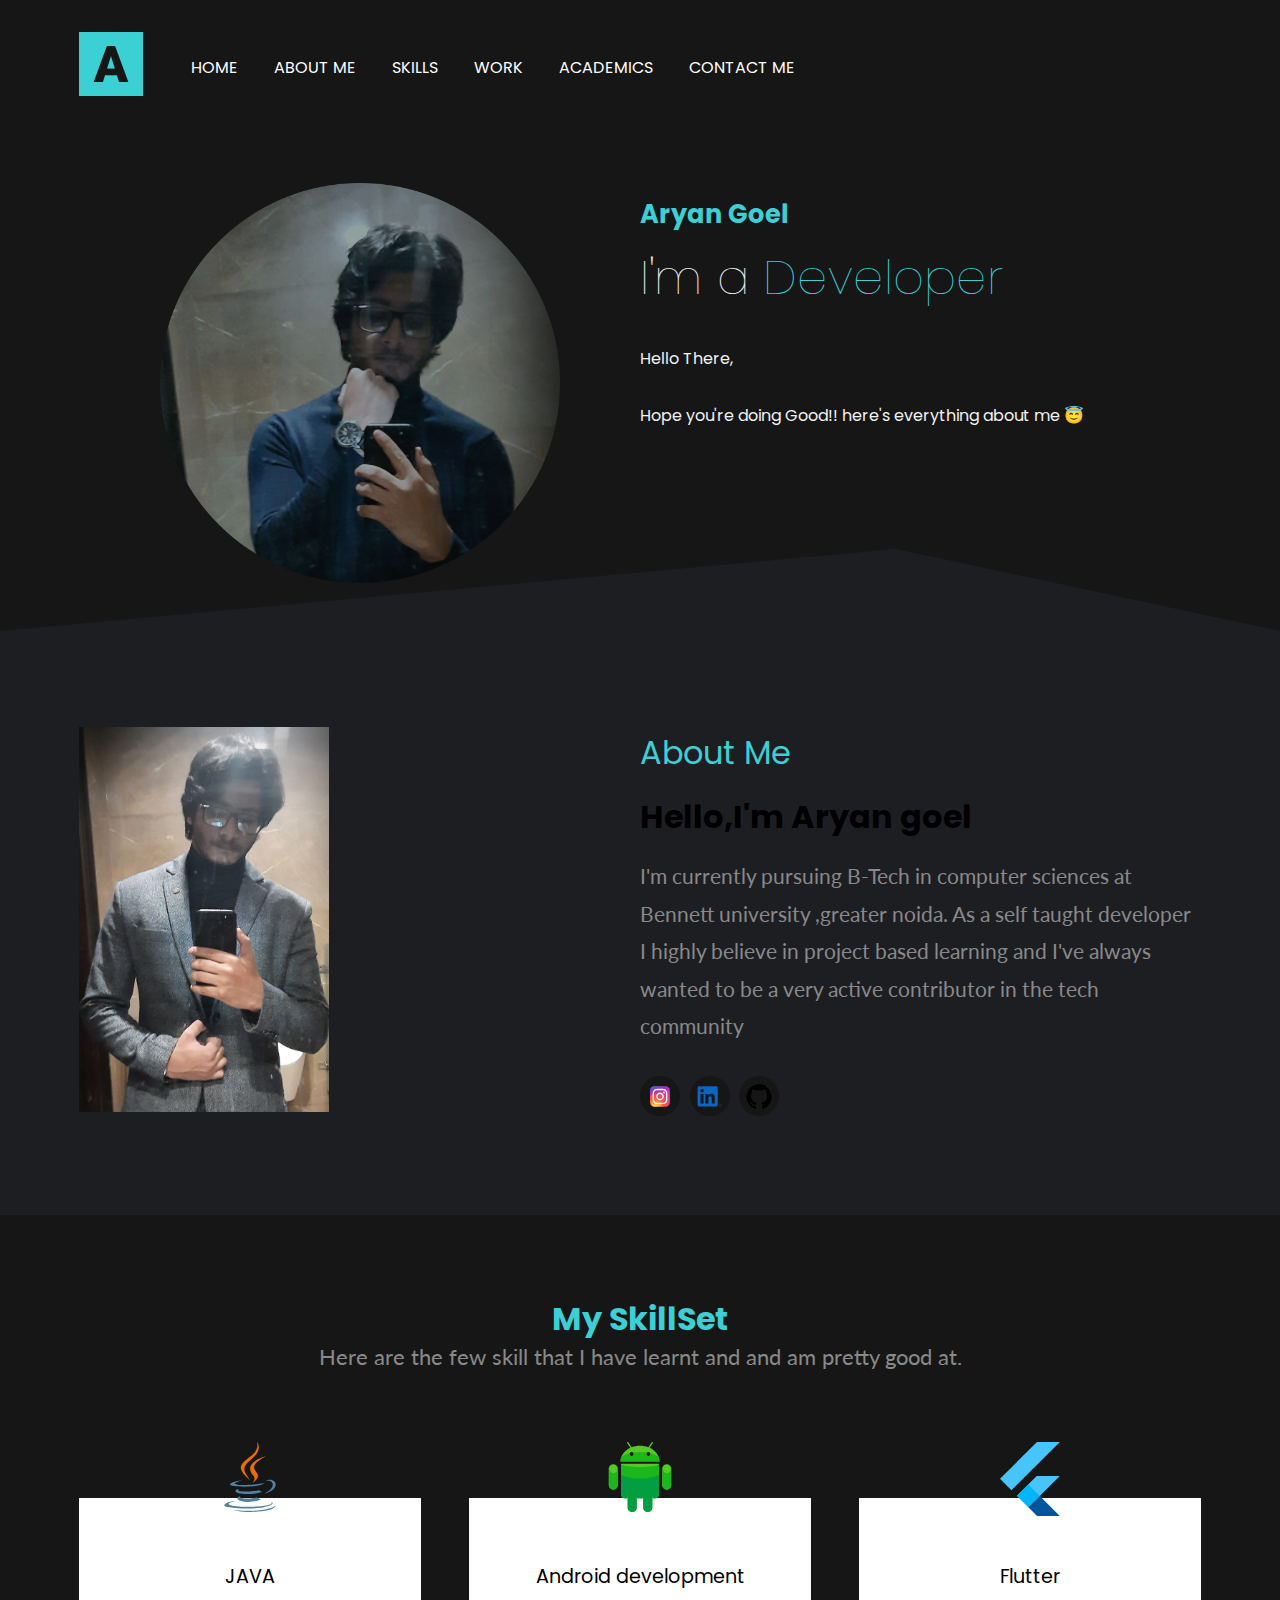
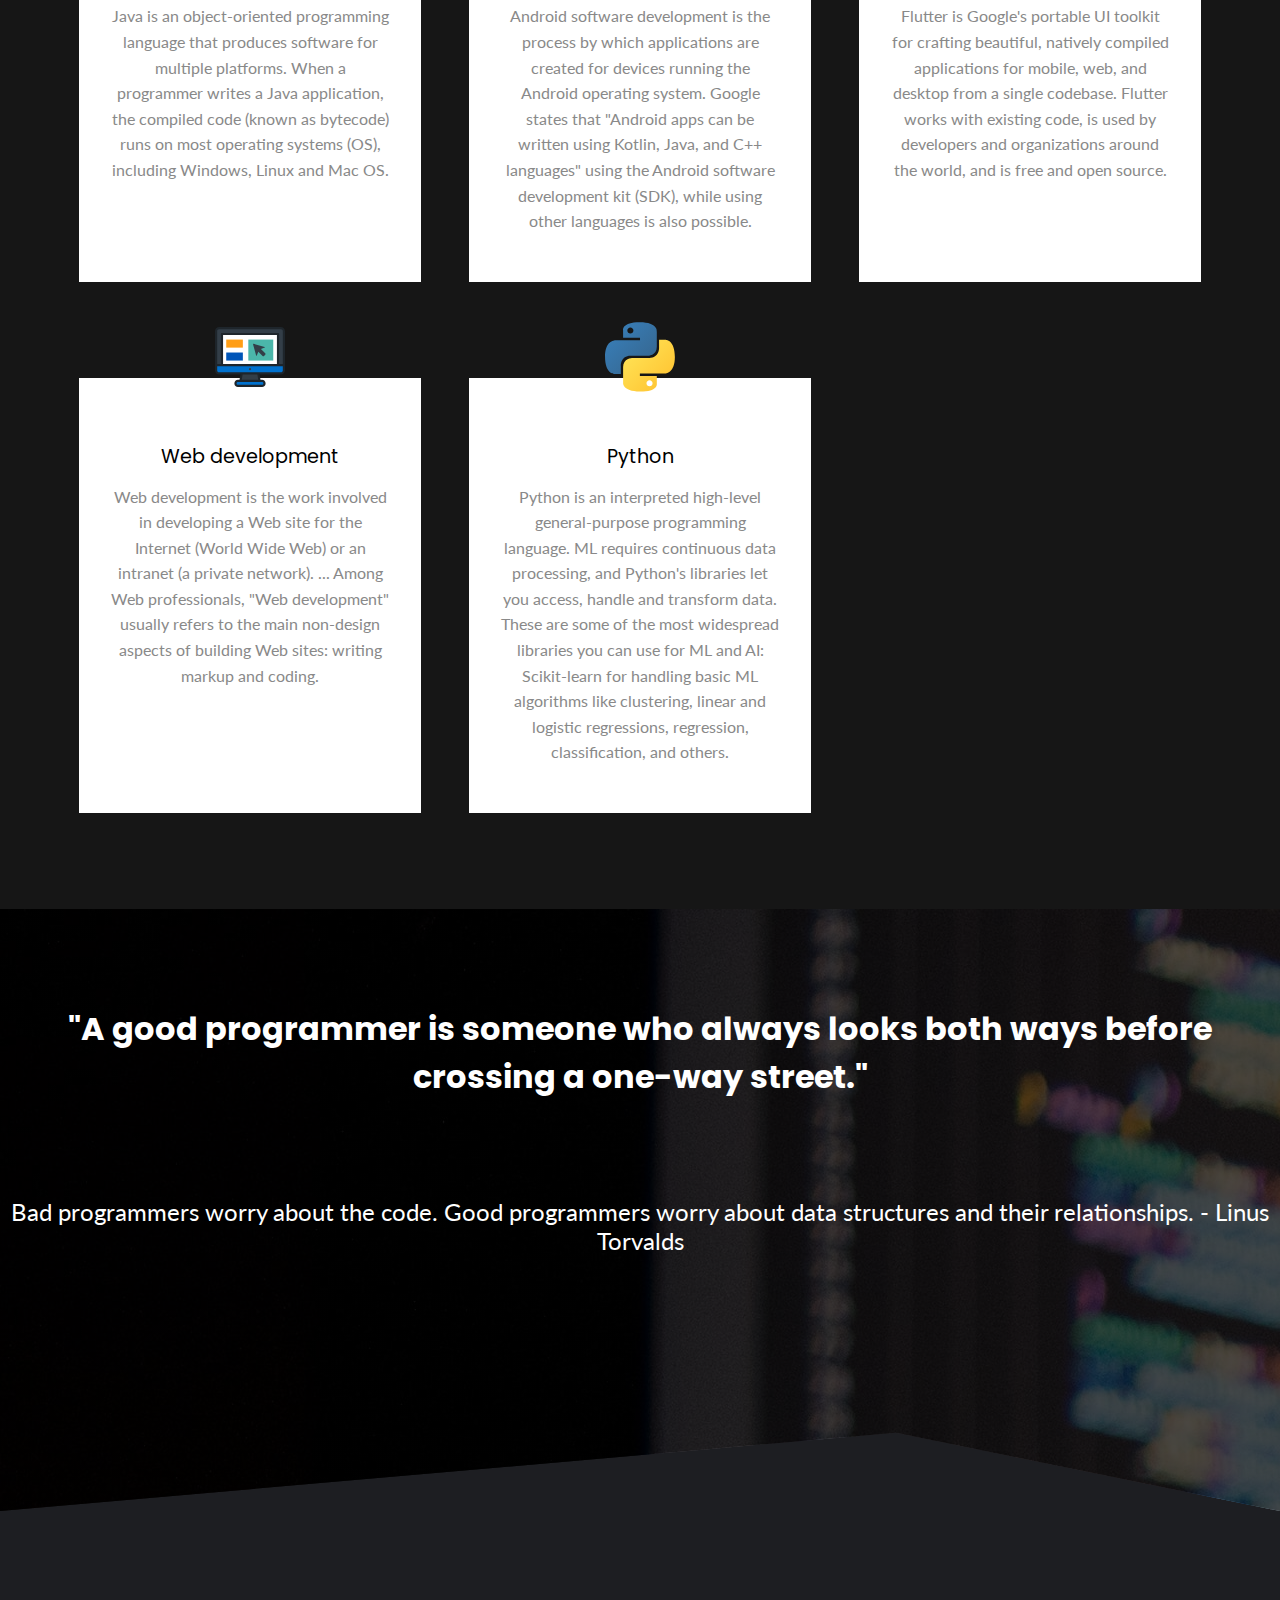
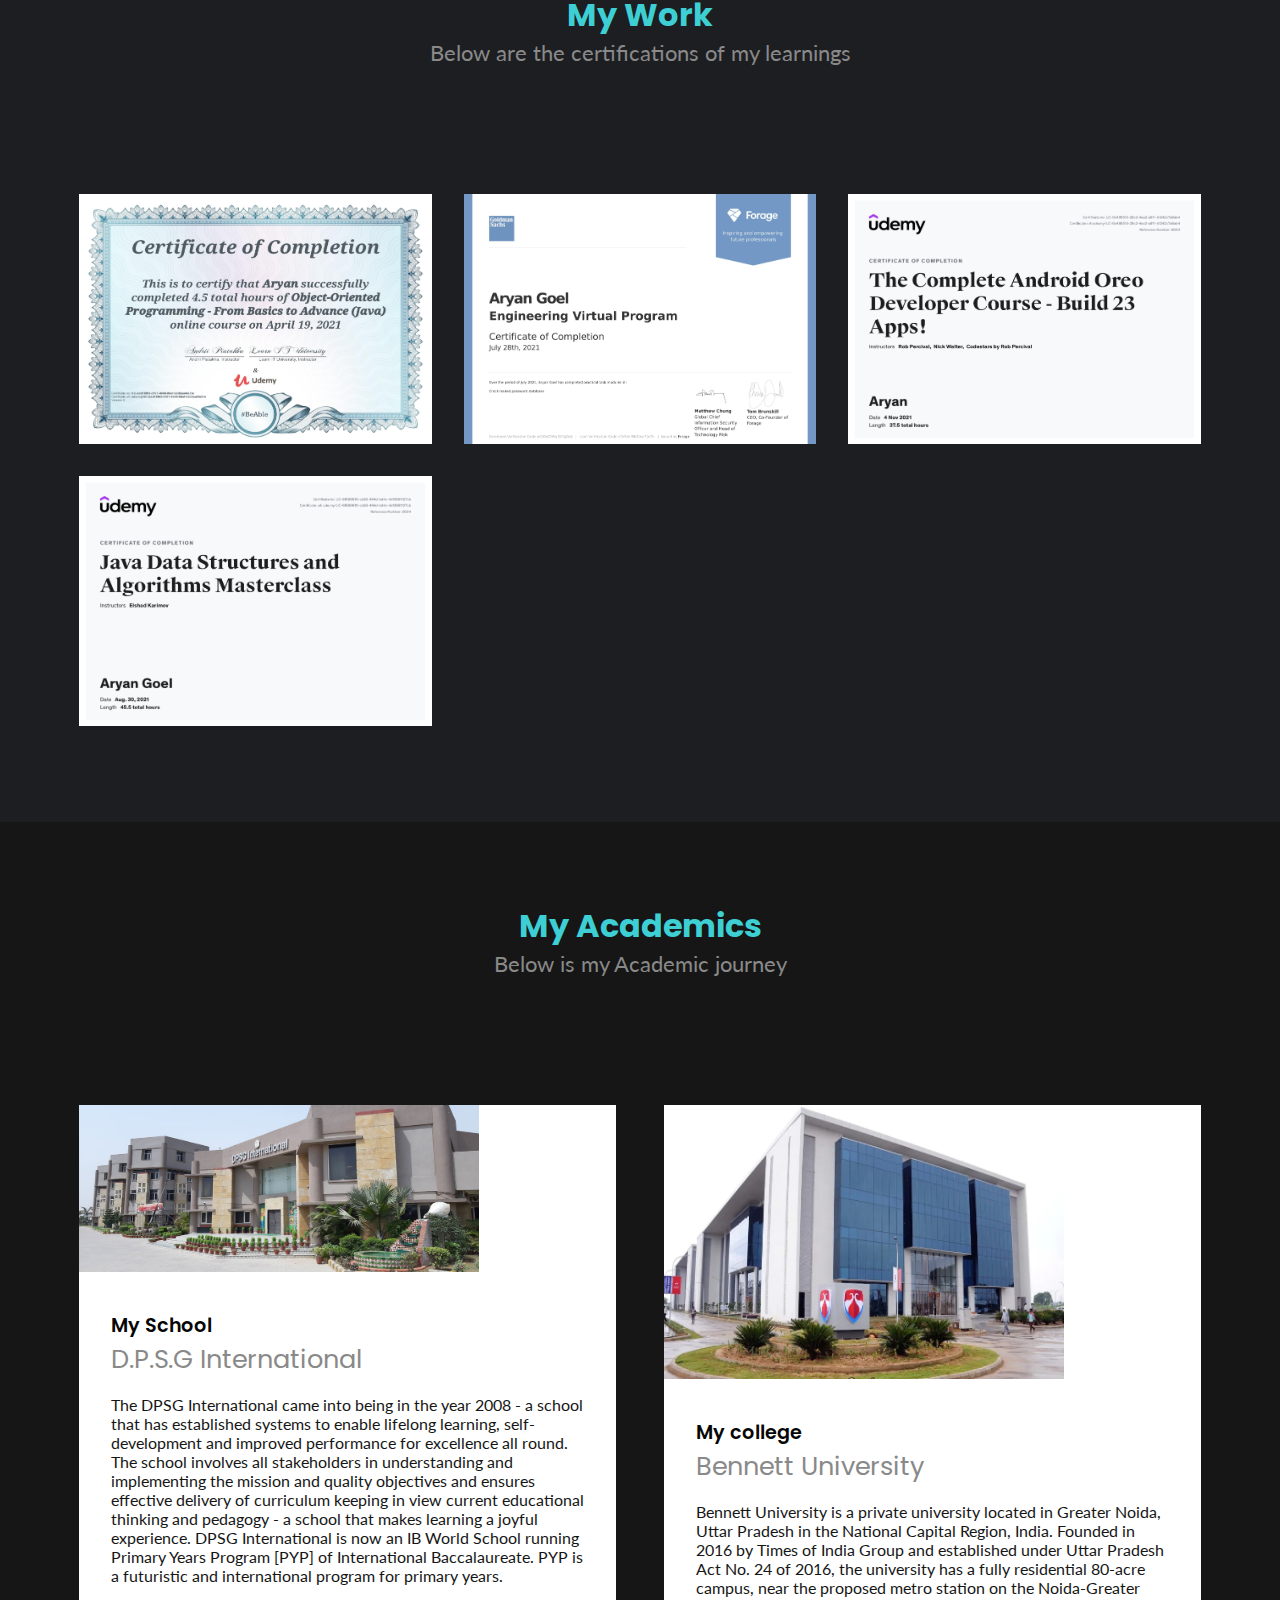
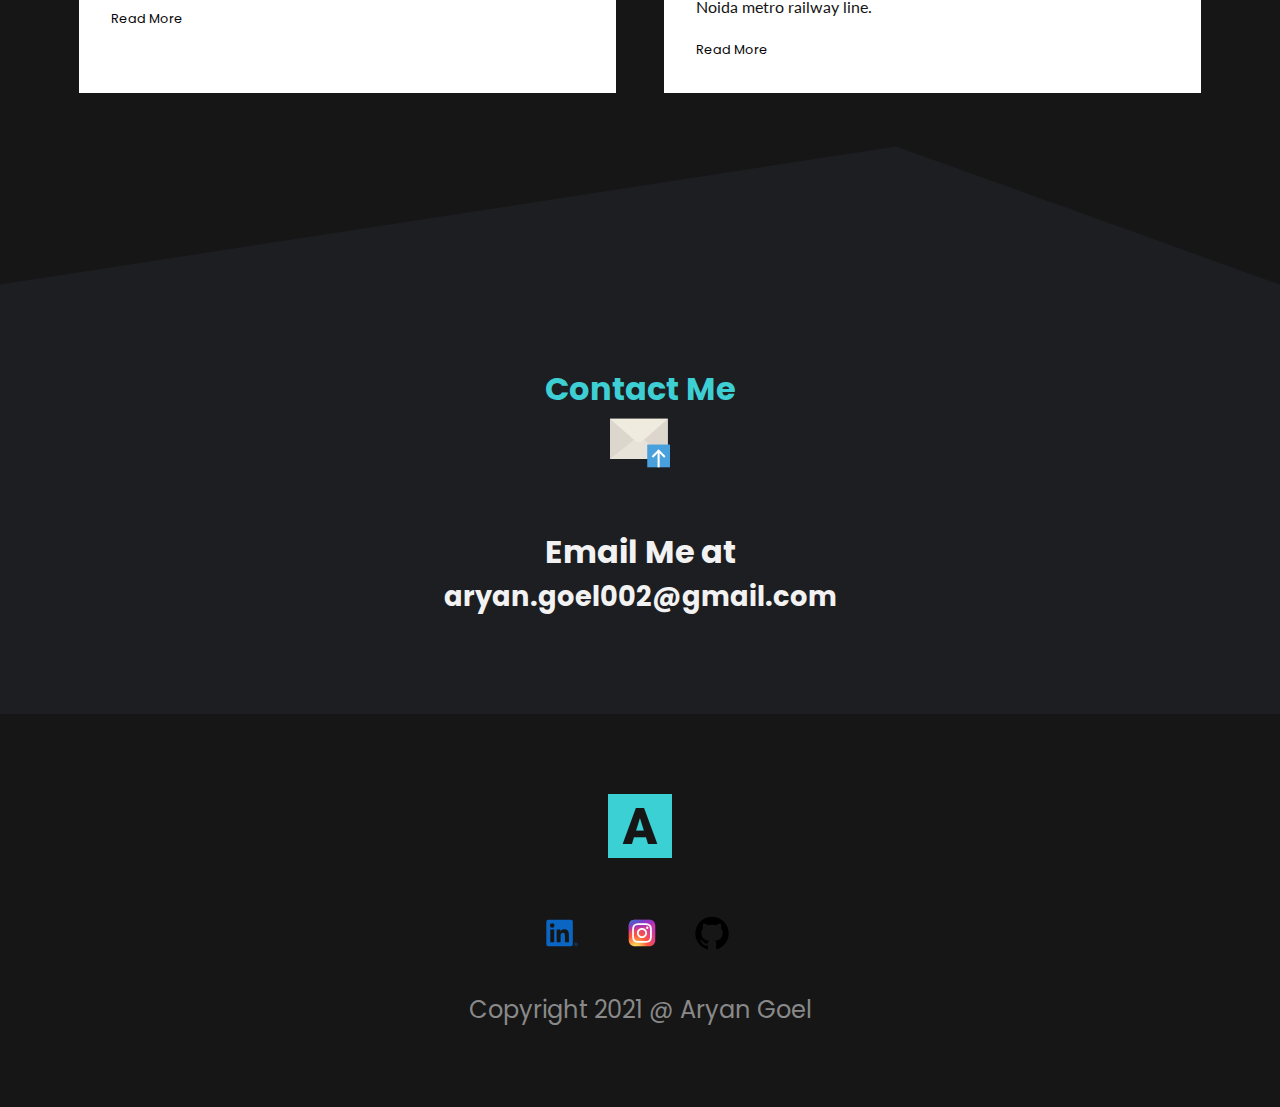
==== public/index.html @ 21ab69d4 "COMPLETED" ====
<!DOCTYPE html>
<html lang="en">
<head>
    <meta charset="UTF-8">
    <meta http-equiv="X-UA-Compatible" content="IE=edge">
    <meta name="viewport" content="width=device-width, initial-scale=1.0">
    <title>Portfolio</title>
    <link rel="preconnect" href="https://fonts.googleapis.com">
<link rel="preconnect" href="https://fonts.gstatic.com" crossorigin>
<link href="https://fonts.googleapis.com/css2?family=Poppins:wght@400;600&display=swap" rel="stylesheet"> 
<link rel="preconnect" href="https://fonts.googleapis.com">
<link rel="preconnect" href="https://fonts.gstatic.com" crossorigin>
<link href="https://fonts.googleapis.com/css2?family=Lato:wght@300;400;700&display=swap" rel="stylesheet"> 
    <link rel="stylesheet" href="./css/style.css">
</head>
<body>
    <header>
        <div class="container">
        <nav class="flex items-center justify-between">
           <div class="left flex items-center">
            <div class="branding">
                
                <img src="./images/letter-a(2).png" alt="">
            </div>
            <div>
                <a href="#">Home</a>
                <a href="#about">About me</a>
                <a href="#skills">Skills</a>
                <a href="#work">Work</a>
                <a href="#Academics">Academics</a>
                <a href="#contact">Contact Me</a>

            </div>

           </div>
           <!-- <div class="right">
               <button class="btn btn-primary">Contact</button>
           </div> -->

        </nav>
        <div class="Hero flex items-center justify-between">
            <div class="left flex-1 flex justify-center">
                <img src="./images/finalme-modified.png" alt="">
            </div>
            <div class="right flex-1">
                <h6>Aryan Goel</h6>
                <h1 class="parallax">I'm a <span>Developer</span></h1>
                <p>Hello There,</p>
                    <p>Hope you're doing Good!!
                 here's everything about me &#128519 </p>
                    
                
            </div>
        </div>
    </div>
    </header>
    <section id="about" class="about">
        <div class="container flex items-center">
            <div class="flex-1">
                <img class="about-me" src="./images/done.jpg" alt="" width="250">
            </div>
            <div class="flex-1">
                <h1><span>About  Me </span></h1>
                <h3>Hello,I'm Aryan goel</h3>
                <p>
                   I'm currently pursuing B-Tech in computer sciences at Bennett university ,greater noida. As a self taught developer I highly believe in project based learning and  I've always wanted to be a very active contributor in the tech community
                </p>
                <div class="social">
                    <a href="https://www.instagram.com/im_aryangoel/"> <img src="./images/Instagram-Logo.wine.svg" alt="" width="55px"></a>
                    <a href="https://www.linkedin.com/in/aryan-goel-547a93184/"> <img src="./images/LinkedIn-Icon-Logo.wine.svg" alt="" width="55px"></a>
                    <a href="https://github.com/Aryan-goel"> <img src="./images/github.svg" alt="" width="55px"></a>
                </div>
            </div>
        </div>
    </section>
    <section id="skills" class="services">
        <div class="container">
            <h1 class="section-heading"><span>My SkillSet</span></h1>
            <p>
                Here are the few skill that I have learnt and and am pretty good at.
            </p>
            <div class="card-wrapper"> 
                <div class="card">
                    <img src="./images/java-svgrepo-com.svg" alt="" width="70px">
                    <h2>JAVA</h2>
                    <p>Java is an object-oriented programming language that produces software for multiple platforms. When a programmer writes a Java application, the compiled code (known as bytecode) runs on most operating systems (OS), including Windows, Linux and Mac OS.  </p>
                </div>   
                <div class="card">
                    <img src="./images/android-svgrepo-com.svg" alt="" width="70px">
                    <h2>Android development</h2>
                    <p> Android software development is the process by which applications are created for devices running the Android operating system. Google states that "Android apps can be written using Kotlin, Java, and C++ languages" using the Android software development kit (SDK), while using other languages is also possible. </p>
                </div> 
                <div class="card">
                    <img src="./images/flutter.svg" alt="" width="60px">
                    <h2>Flutter</h2>
                    <p> Flutter is Google's portable UI toolkit for crafting beautiful, natively compiled applications for mobile, web, and desktop from a single codebase. Flutter works with existing code, is used by developers and organizations around the world, and is free and open source. </p>
                </div> 
                <div class="card">
                    <img src="./images/online-shop-website-svgrepo-com.svg" alt="" width="70px">
                    <h2>Web development</h2>
                    <p> Web development is the work involved in developing a Web site for the Internet (World Wide Web) or an intranet (a private network). ... Among Web professionals, "Web development" usually refers to the main non-design aspects of building Web sites: writing markup and coding. </p>
                </div> 
                <div class="card">
                    <img src="./images/python-svgrepo-com.svg" alt="" width="70px">
                    <h2>Python</h2>
                    <p> Python is an interpreted high-level general-purpose programming language. ML requires continuous data processing, and Python's libraries let you access, handle and transform data. These are some of the most widespread libraries you can use for ML and AI: Scikit-learn for handling basic ML algorithms like clustering, linear and logistic regressions, regression, classification, and others. </p>
                </div> 
                
            </div>
        </div>
    </section>
    <section  class="freelancer">
        <h1>"A good programmer is someone who always looks both ways before crossing a one-way street."</h1>
        <p>Bad programmers worry about the code. Good programmers worry about data structures and their relationships. - Linus Torvalds</p>

    </section>
    <section id="work" class="work">
        <div class="container">
            <h1 class="section-heading"> <span>My Work</span> </h1>
            <p>Below are the certifications of my learnings</p>
            <div class="card-wrapper">
                <div class="card">
                    <div class="overlay">
                        <span>object-oriented programming</span>
                        <a href="#">Java OOPs </a>
                    </div> 
                    <img src="./images/java.jpg" alt="" width="400px">
                </div>
                <div class="card"> 
                    <div class="overlay">
                        <span>cracking leaked passwords </span>
                        <a href="#">Virtual Engeneering program  </a>
                    </div> 
                    <img src="./images/GS.jpg" alt="" width="420px">
                </div>
                <div class="card"> 
                    <div class="overlay">
                        <span>6 week training bootcamp</span>
                        <a href="#">Android development </a>
                    </div> 
                    <img src="./images/android.jpg" alt="" width="400px">
                    
                </div>
                <div class="card"> 
                    <div class="overlay">
                        <span>Problem solving</span>
                        <a href="#">Data structure & algorithms  </a>
                    </div> 
                   
                    <img src="./images/dsa.jpg" alt="" width="400px">
                </div>
                
                
            </div>
        </div>

    </section>
    <section id="Academics" class="blog">
        <div class="container">
            <h1 class="section-heading"><span>My Academics</span></h1>
            <p>Below is my Academic journey  </p>
            <div class="card-wrapper">
                <div class="card">
                    <div class="img-wrapper">
                        <img src="./images/skl.jpg" alt="" width="400px" > 
                    </div>
                    <div class="card-content">
                        <a href="#"><h1>My School</h1>
                        </a>
                        <span>D.P.S.G International</span>
                        <p>The DPSG International came into being in the year 2008 - a school that has established systems to enable lifelong learning, self-development and improved performance for excellence all round. The school involves all stakeholders in understanding and implementing the mission and quality objectives and ensures effective delivery of curriculum keeping in view current educational thinking and pedagogy - a school that makes learning a joyful experience. DPSG International is now an IB World School running Primary Years Program [PYP] of International Baccalaureate. PYP is a futuristic and international program for primary years.</p>
                        <a href="#" class="read-more">Read More</a>
                        
                    </div>
                </div>
                <div class="card">
                    <div class="img-wrapper">
                        <img src="./images/clg.webp" alt="" width="400px" > 
                    </div>
                    <div class="card-content">
                        <a href="#"><h1>My college</h1>
                        </a>
                        <span>Bennett University</span>
                        <p>Bennett University is a private university located in Greater Noida, Uttar Pradesh in the National Capital Region, India. Founded in 2016 by Times of India Group and established under Uttar Pradesh Act No. 24 of 2016, the university has a fully residential 80-acre campus, near the proposed metro station on the Noida-Greater Noida metro railway line.</p>
                        <a href="#" class="read-more">Read More</a>
                        
                    </div>
                </div>
            </div>
        </div>
    </section>

    <section id="contact" class="contact">
        <div class="container">
            <h1 class="section-heading"> <span>Contact Me</span></h1>
            <div class="card-wrapper">
                <div class="card">
                   <img src="./images/mail-svgrepo-com.svg" alt="" width="60px">
                    <h1>Email Me at</h1>
                    <h6>aryan.goel002@gmail.com</h6>
                </div>
            </div>
        </div>
    </section>
    <footer>
        <img class="footer-logo" src="./images/letter-a(2).png" alt="">
        <div class="footer-social">
          <a href="https://www.linkedin.com/in/aryan-goel-547a93184/">  <img src="./images/LinkedIn-Icon-Logo.wine.svg" alt="" width="60px"></a>
           <a href="https://www.instagram.com/im_aryangoel/"> <img src="./images/Instagram-Logo.wine.svg" alt="" width="60px"></a>
            <a href="https://github.com/Aryan-goel"><img src="./images/github.svg" alt="" width="40px"></a>
        </div>
        <div class="copyright"> Copyright 2021 @ Aryan Goel</div>
    </footer>
    
</body>
</html>
---- public/css/style.css ----
@import 'utilites.css';
:root{
    --primary:#3DCFD3;
    --dark:#161616;
    --pure:#FFFFFF;
    --ternary:#898989;
    --light:#F2F2F2;
    --secondary:#070606;
}
body{
    
    font-family: 'Poppins',sans-serif;
}
html{
    scroll-behavior: smooth;
}

*{
    padding: 0;
    margin: 0;
    box-sizing: border-box;
    -webkit-font-smotthing:antialiased
}
header{
    background: var(--dark);
    clip-path: polygon(0 0,100% 0,100% 100%,70% 87%,0 100%) ;
    
}
.container{
    max-width: 1152px;
    padding: 0 15px;
    margin: 0 auto;
}
header nav .left a{
    color: var(--pure);
    text-decoration: none;
    margin-right: 2rem;
    text-transform: uppercase;
    transition: all .3s ease;
}
header nav .left a:hover{
    color: var(--primary);
}
header nav{
    padding: 2rem 0;
}
header nav .branding{
    margin-right: 3rem;

}
.Hero{
    padding:3rem 0 ;
}
.Hero .left img{
    opacity: 0.6;
    
    width: 400px;
    height:400px;
    
}
.Hero .right{
    color:var(--light)
}
.Hero .right h6{
    font-size: 1.6rem;
    color: var(--primary);
    margin-bottom: 0.5rem;
   ;
}
.Hero .right h1{
    font-size: 3rem;
    font-weight: 100;
    margin-bottom: 2rem;
   ;
}
.Hero .right h1 span{
    color: var(--primary);
   
}
.Hero .right p{
    
    margin-bottom: 2rem;
   
    
}
.Hero .right{
    margin-top: -7rem;
}
section{
    padding: 6rem 0;
}
section.about .about-me-img{
    height: 450px;
}
section.about h1{
    margin-bottom: 1rem ;
    font-size: 2rem;
    font-weight: 400;
}
section.about h1 span{
    color: var(--primary);
}
section.about h3{
    font-size: 2rem;
    margin-bottom: 1rem;
}
section.about p{
    font-family: 'Lato', sans-serif;
    font-size: 1.3rem;
    color: var(--ternary);
    line-height: 1.8;
    margin-bottom: 2rem;
}
section.about .social{
    display: flex;
}
section.about .social a{
    background: var(--dark);
    display: flex;
    align-items: center;
    justify-content: center;
    width: 40px;
    height: 40px;
    border-radius: 50%;
    margin-right: 0.6rem;
    transition: all .4s ease;
}
section.about .social a:hover{
    background: var(--primary);


    
}
section.about .social a img{
    width: 100%;
    height: 100%;
    padding: 0.3rem;
}
.section-heading{
    color: var(--secondary);
    text-align: center;
    margin-bottom: 1rem;
    line-height: 0.5;
    font-size: 2rem;
}

.section-heading span{
    color: var(--primary);
    font-size: 2rem;

}
.section-heading + p{
    color: var(--ternary);
    font-family: 'Lato',sans-serif;
    margin-bottom: 8rem;
    text-align: center;
    font-size: 1.4rem;


}
section.services{
    background: var(--dark);
}
section.services .card-wrapper{
    display: grid;
    grid-template-columns: repeat(3,1fr);  
    grid-column-gap: 3rem;
    grid-row-gap: 6rem;

}
section.services .card-wrapper .card{
    background: var(--pure);
    padding: 3rem 2rem;
    position: relative;
    padding-top: 4rem;
    text-align: center;
    transition: all .3s ease;
}
section.services .card-wrapper .card img{
    position: absolute;
    align-items: center;
    top: -3.5rem;
    left: 50%;
    transform: translateX(-50%);

}
section.services .card-wrapper .card h2{
    font-weight: 400;
    font-size: 1.2rem;
    margin-bottom: 0.8rem;
}
section.services .card-wrapper .card p{
    font-family: 'Lato',sans-serif;
    line-height: 1.6rem;
    color: var(--ternary)
    
}
section.services .card-wrapper .card:hover{
    background: var(--dark);
}
section.services .card-wrapper .card:hover h2{
    color: var(--primary);
}
section.services .card-wrapper .card:hover p{
    color: var(--light);
}
body{
    margin: 0;
    background-color: #1d1e22;
  }
  section.freelancer{
      text-align: center;
      background: linear-gradient(rgba(0,0,0,0.7),rgba(0,0,0,0.7)),url(../images/fotis-fotopoulos-DuHKoV44prg-unsplash.jpg);
      color: var(--pure);
      clip-path: polygon(0 0,100% 0,100% 100%,70% 87%,0 100%) ;
      padding-bottom: 14rem;
  }
  section.freelancer h1{
      font-size: 2rem;
      margin-bottom:6rem;
     
  }
  section.freelancer p{
      margin-bottom: 2rem;
      font-family: 'Lato',sans-serif;
      font-size: 1.5rem;
       
  }
  section.work{
    background-color: #1d1e22
  }
  section.work .card-wrapper{
      display: grid;
      grid-template-columns: repeat(3,1fr);
      grid-gap: 2rem;
      
  }
  section.work .card-wrapper .card{
      position: relative;
      height: 250px;
  }
  section.work .card-wrapper .card .overlay{
      position: absolute;
      top: 0;
      left: 0;
      width: 100%;
      height: 100%;
      background: rgba(61,207,211,0.9);
      display: flex;
      justify-content: center;
      align-items: center;
      flex-direction: column ;
      color: var(--light);
      opacity: 0;
          
  }
  section.work .card-wrapper .card:hover .overlay{
    opacity: 1;
    transition: all .3s ease;

}

  section.work .card-wrapper .card .overlay a{
      color: var(--secondary);
      text-decoration: none;
  }
  section.work .card-wrapper .card img{
      height: 100%;
      width: 100%;
  }
 section.blog{
     background: var(--dark);
     clip-path: polygon(0 0,100% 0,100% 100%,70% 87%,0 100%) ;
     padding-bottom: 12rem;
 }
 section.blog .section-heading{
     color: var(--pure);
 }
 section.blog .card-wrapper{
     display: grid;
     grid-template-columns: repeat(2,1fr);
     grid-gap: 3rem;

 }
 section.blog .card-wrapper .card{
     background: var(--pure);
 }
 section.blog .card-wrapper .card .card-content{
     padding: 2rem;
 }
 section.blog .card-wrapper .card .card-content h1{
    font-size: 1.2rem;
    font-weight: 600;
 }
 section.blog .card-wrapper .card .card-content a{
     color: var(--secondary);
     text-decoration: none;
 }
 section.blog .card-wrapper .card .card-content a:hover{
     color: var(--primary);
     transition: all .3s ease;
 }
 section.blog .card-wrapper .card .card-content span{
     font-size:1.6rem ;
     color: var(--ternary);
 }
 section.blog .card-wrapper .card .card-content p{
     font-family: "Lato", sans-serif;
     color: var(--dark);
     margin-top:1rem ;
     margin-bottom: 1.2rem;
 }
 section.blog .card-wrapper .card .card-content a.read-more{
     font-size: 0.8rem;
 }
 section.contact .card-wrapper{
     display: grid;
     grid-template-columns: 1fr;
    

 }
 section.contact .card-wrapper .card{
     text-align: center;
     color: var(--light);
     
 }
 section.contact .card-wrapper .card img{
     margin-bottom: 3rem;
 }
 section.contact .card-wrapper .card h6{
     font-size: 1.7rem;
 }
 footer{
     background: var(--dark);
     text-align: center;
     padding: 5rem 0rem;

 }
 footer .footer-logo{
     margin-bottom: 3rem;
 }
 footer .footer-social a{
     margin-right: 1rem;


 }
 footer .copyright{
     font-size: 1.5rem;
     color: var(--ternary);
     margin-top: 2rem;
 }
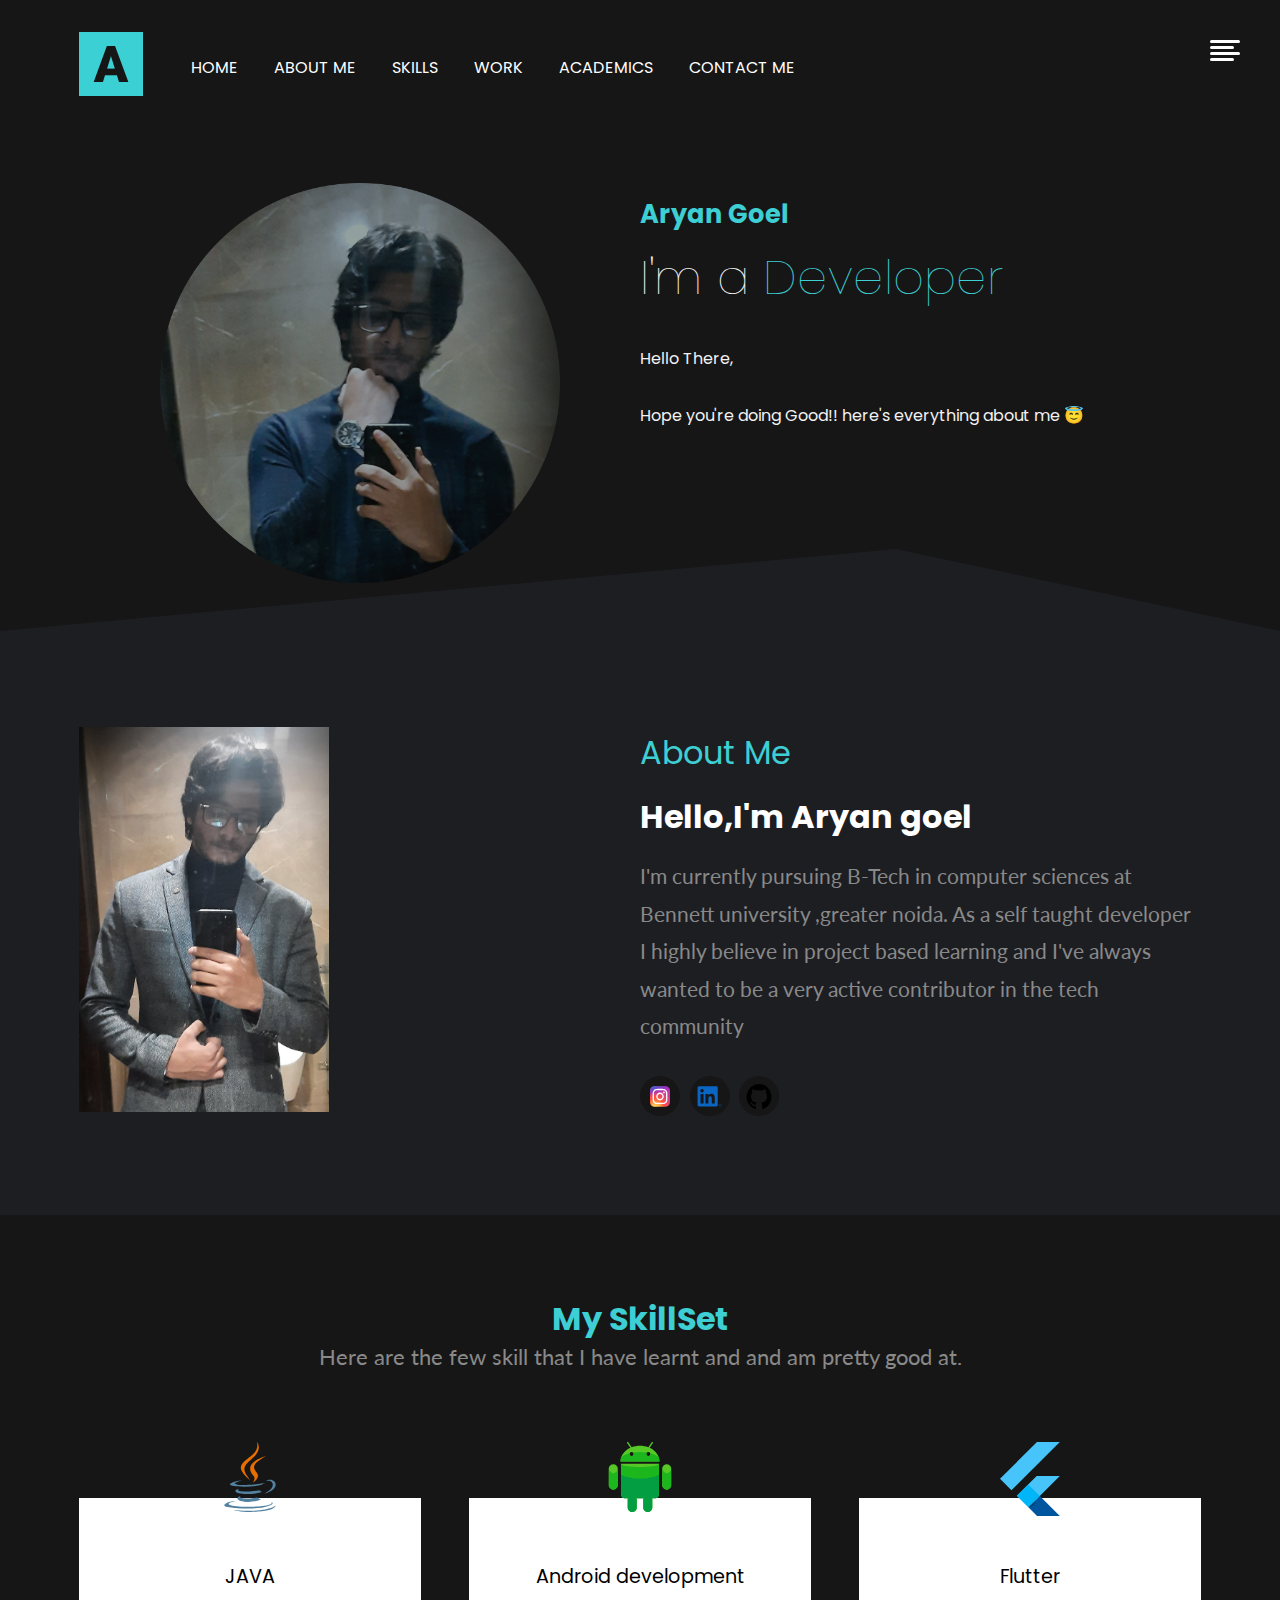
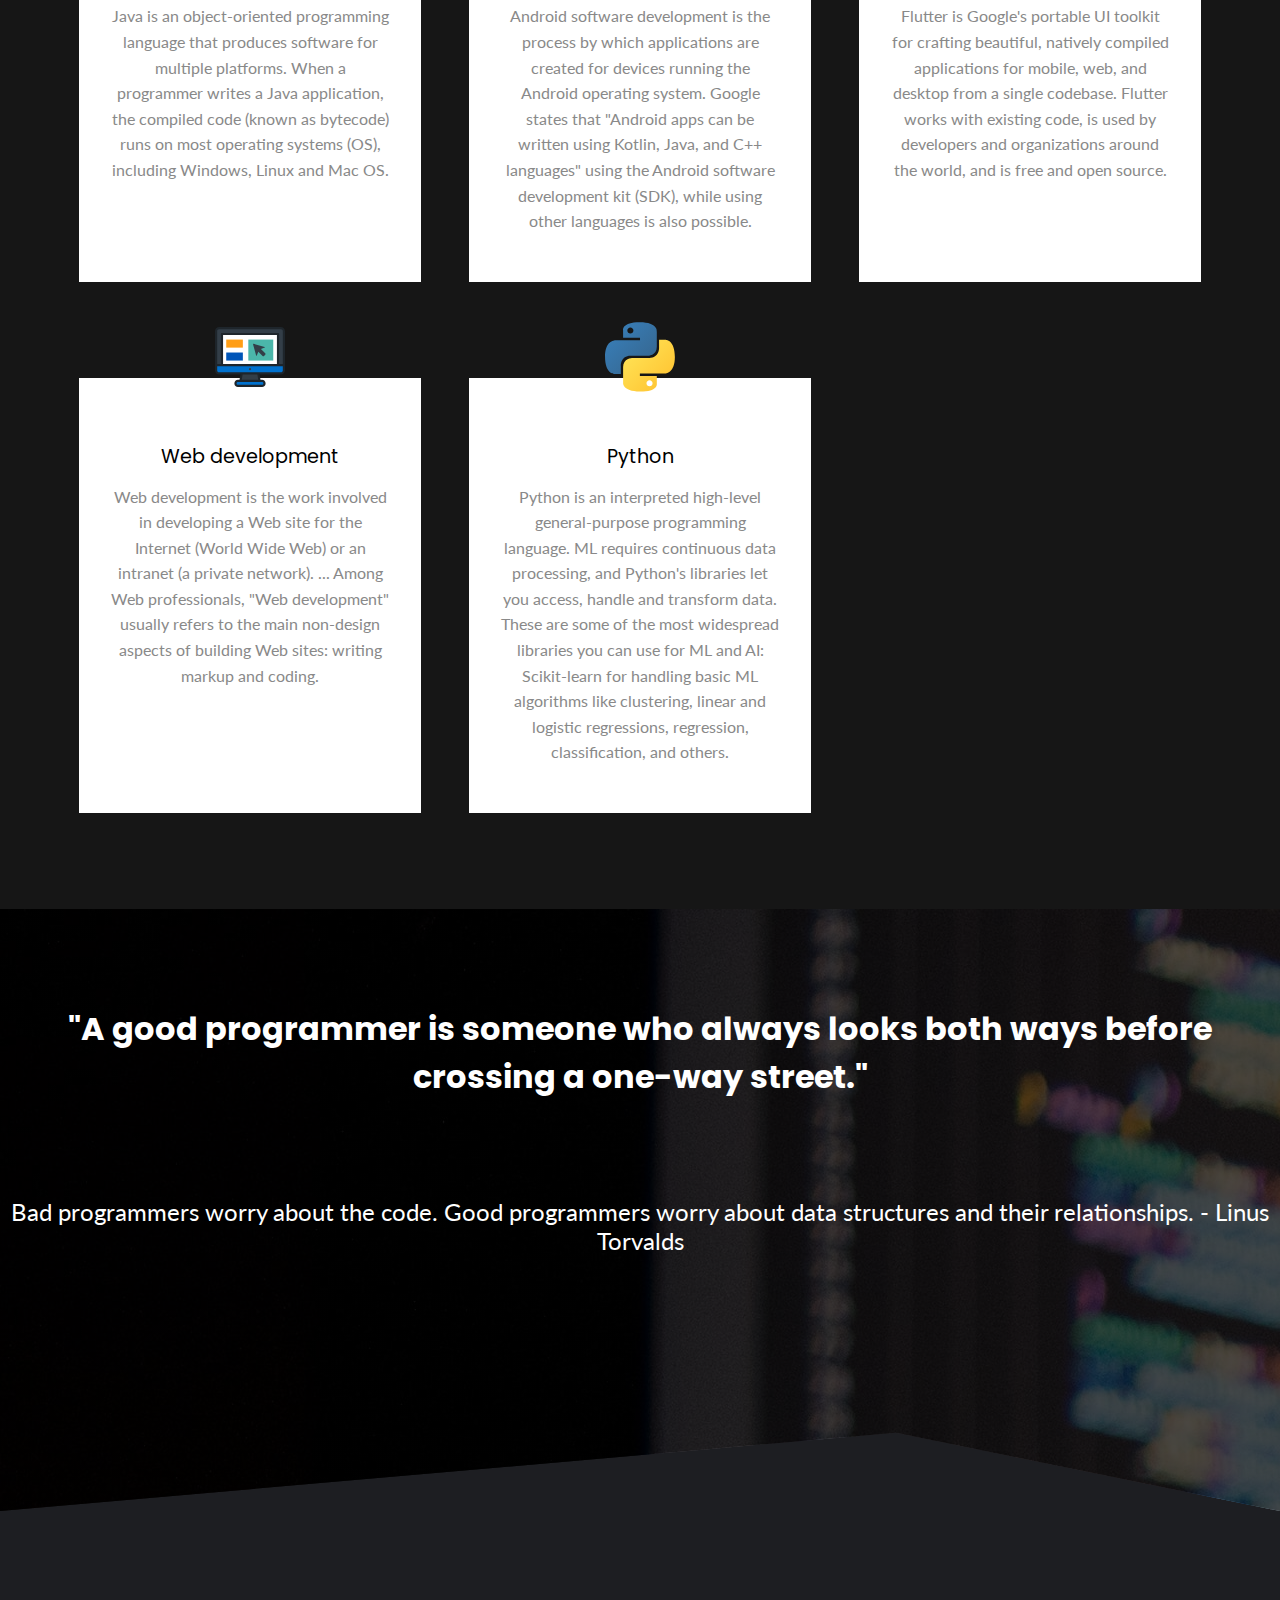
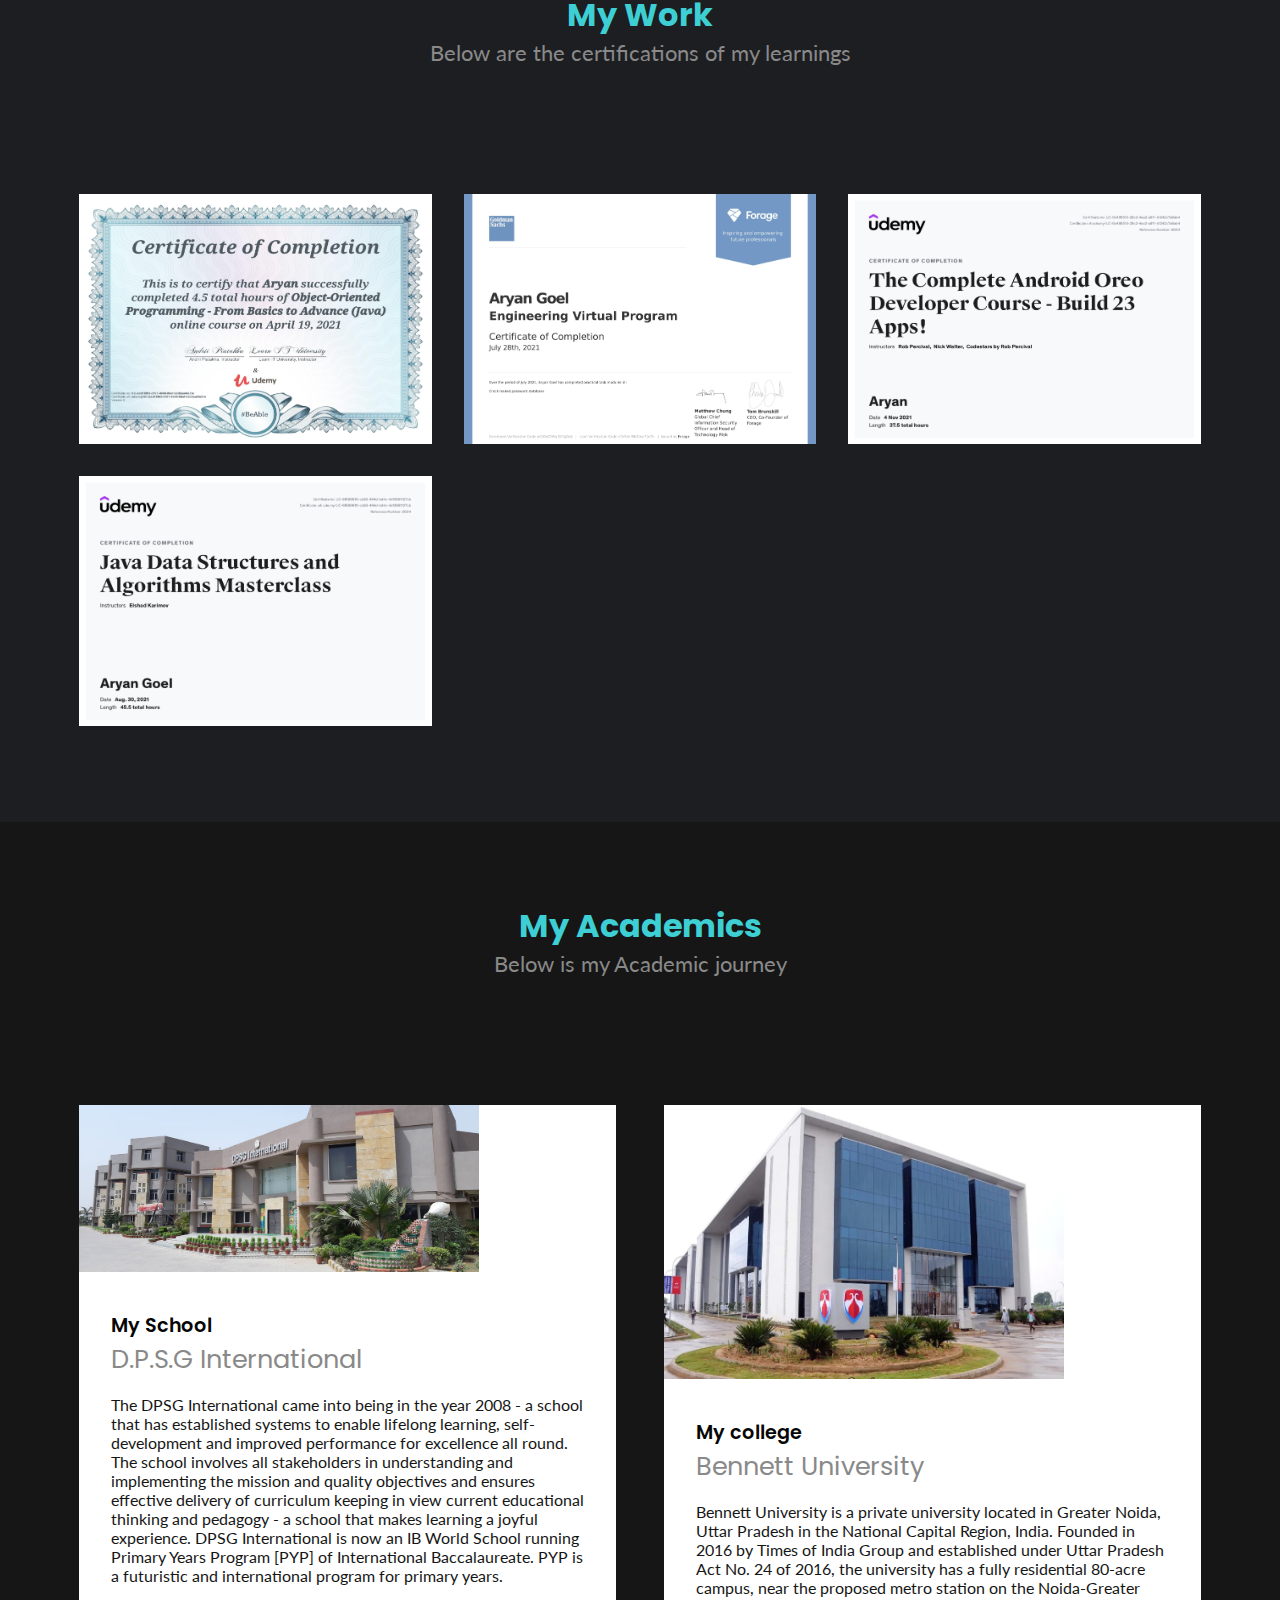
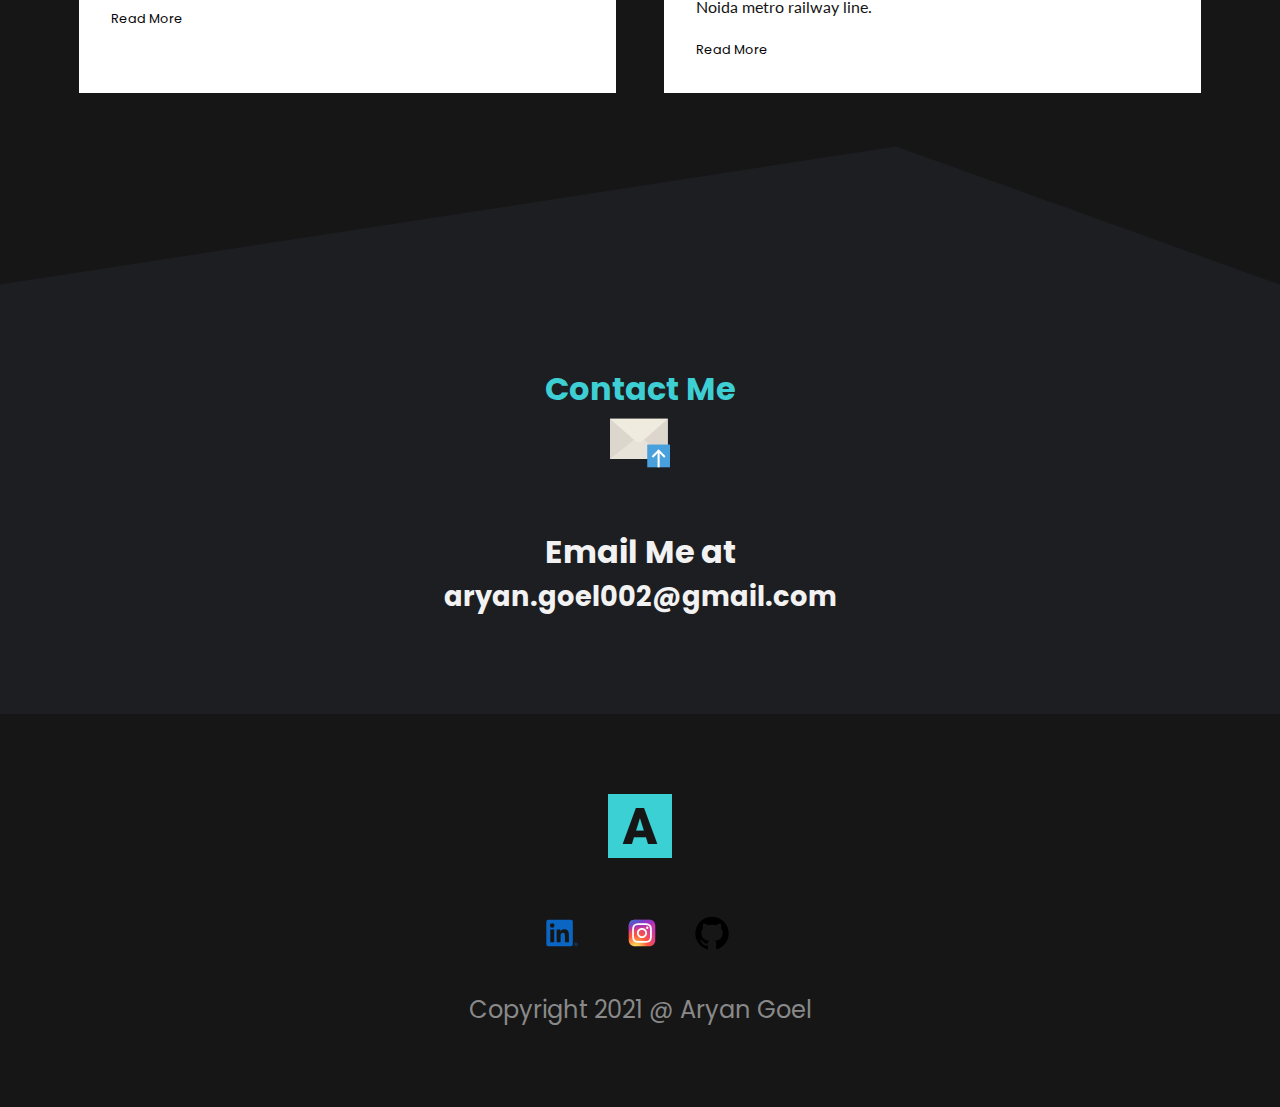
==== commit 0c71c03d: "completed" ====
--- a/public/index.html
+++ b/public/index.html
@@ -4,7 +4,7 @@
     <meta charset="UTF-8">
     <meta http-equiv="X-UA-Compatible" content="IE=edge">
     <meta name="viewport" content="width=device-width, initial-scale=1.0">
-    <title>Portfolio</title>
+    <title>Aryan-goel</title>
     <link rel="preconnect" href="https://fonts.googleapis.com">
 <link rel="preconnect" href="https://fonts.gstatic.com" crossorigin>
 <link href="https://fonts.googleapis.com/css2?family=Poppins:wght@400;600&display=swap" rel="stylesheet"> 
@@ -14,203 +14,222 @@
     <link rel="stylesheet" href="./css/style.css">
 </head>
 <body>
-    <header>
-        <div class="container">
-        <nav class="flex items-center justify-between">
-           <div class="left flex items-center">
-            <div class="branding">
-                
-                <img src="./images/letter-a(2).png" alt="">
-            </div>
-            <div>
-                <a href="#">Home</a>
-                <a href="#about">About me</a>
-                <a href="#skills">Skills</a>
-                <a href="#work">Work</a>
-                <a href="#Academics">Academics</a>
-                <a href="#contact">Contact Me</a>
+    <div class="site-main-wrapper">
+        <button class="hamberger">
+            <img src="./images/hamberger.svg" alt="">
+        </button>
+<div class="mobile-nav ">
+    <button class="times"> <img src="./images/times.svg" alt=""></button>
+    <ul>
+        <li> <a href="#">Home</a></li>
+        <li> <a href="#about">About me</a></li>
+        <li>  <a href="#skills">Skills</a></li>
+        <li><a href="#work">Work</a></li>
+        <li><a href="#Academics">Academics</a></li>
+        <li> <a href="#contact">Contact Me</a></li>
+        
+    </ul>
+</div>
 
-            </div>
-
-           </div>
-           <!-- <div class="right">
-               <button class="btn btn-primary">Contact</button>
-           </div> -->
-
-        </nav>
-        <div class="Hero flex items-center justify-between">
-            <div class="left flex-1 flex justify-center">
-                <img src="./images/finalme-modified.png" alt="">
-            </div>
-            <div class="right flex-1">
-                <h6>Aryan Goel</h6>
-                <h1 class="parallax">I'm a <span>Developer</span></h1>
-                <p>Hello There,</p>
-                    <p>Hope you're doing Good!!
-                 here's everything about me &#128519 </p>
-                    
-                
+        <header>
+            <div class="container">
+            <nav id="main-nav" class="flex items-center justify-between">
+               <div class="left flex items-center">
+                <div class="branding">
+                    
+                    <img src="./images/letter-a(2).png" alt="">
+                </div>
+                <div>
+                    <a href="#">Home</a>
+                    <a href="#about">About me</a>
+                    <a href="#skills">Skills</a>
+                    <a href="#work">Work</a>
+                    <a href="#Academics">Academics</a>
+                    <a href="#contact">Contact Me</a>
+    
+                </div>
+    
+               </div>
+               <!-- <div class="right">
+                   <button class="btn btn-primary">Contact</button>
+               </div> -->
+    
+            </nav>
+            <div class="Hero flex items-center justify-between">
+                <div class="left flex-1 flex justify-center">
+                    <img src="./images/finalme-modified.png" alt="">
+                </div>
+                <div class="right flex-1">
+                    <h6>Aryan Goel</h6>
+                    <h1 class="parallax">I'm a <span>Developer</span></h1>
+                    <p>Hello There,</p>
+                        <p>Hope you're doing Good!!
+                     here's everything about me &#128519 </p>
+                        
+                    
+                </div>
             </div>
         </div>
+        </header>
+        <section id="about" class="about">
+            <div class="container flex items-center about-inner-wrap">
+                <div class="flex-1">
+                    <img class="about-me" src="./images/done.jpg" alt="" width="250">
+                </div>
+                <div class="flex-1 right" >
+                    <h1><span>About  Me </span></h1>
+                    <h3>Hello,I'm Aryan goel</h3>
+                    <p>
+                       I'm currently pursuing B-Tech in computer sciences at Bennett university ,greater noida. As a self taught developer I highly believe in project based learning and  I've always wanted to be a very active contributor in the tech community
+                    </p>
+                    <div class="social">
+                        <a href="https://www.instagram.com/im_aryangoel/"> <img src="./images/Instagram-Logo.wine.svg" alt="" width="55px"></a>
+                        <a href="https://www.linkedin.com/in/aryan-goel-547a93184/"> <img src="./images/LinkedIn-Icon-Logo.wine.svg" alt="" width="55px"></a>
+                        <a href="https://github.com/Aryan-goel"> <img src="./images/github.svg" alt="" width="55px"></a>
+                    </div>
+                </div>
+            </div>
+        </section>
+        <section id="skills" class="services">
+            <div class="container">
+                <h1 class="section-heading"><span>My SkillSet</span></h1>
+                <p>
+                    Here are the few skill that I have learnt and and am pretty good at.
+                </p>
+                <div class="card-wrapper"> 
+                    <div class="card">
+                        <img src="./images/java-svgrepo-com.svg" alt="" width="70px">
+                        <h2>JAVA</h2>
+                        <p>Java is an object-oriented programming language that produces software for multiple platforms. When a programmer writes a Java application, the compiled code (known as bytecode) runs on most operating systems (OS), including Windows, Linux and Mac OS.  </p>
+                    </div>   
+                    <div class="card">
+                        <img src="./images/android-svgrepo-com.svg" alt="" width="70px">
+                        <h2>Android development</h2>
+                        <p> Android software development is the process by which applications are created for devices running the Android operating system. Google states that "Android apps can be written using Kotlin, Java, and C++ languages" using the Android software development kit (SDK), while using other languages is also possible. </p>
+                    </div> 
+                    <div class="card">
+                        <img src="./images/flutter.svg" alt="" width="60px">
+                        <h2>Flutter</h2>
+                        <p> Flutter is Google's portable UI toolkit for crafting beautiful, natively compiled applications for mobile, web, and desktop from a single codebase. Flutter works with existing code, is used by developers and organizations around the world, and is free and open source. </p>
+                    </div> 
+                    <div class="card">
+                        <img src="./images/online-shop-website-svgrepo-com.svg" alt="" width="70px">
+                        <h2>Web development</h2>
+                        <p> Web development is the work involved in developing a Web site for the Internet (World Wide Web) or an intranet (a private network). ... Among Web professionals, "Web development" usually refers to the main non-design aspects of building Web sites: writing markup and coding. </p>
+                    </div> 
+                    <div class="card">
+                        <img src="./images/python-svgrepo-com.svg" alt="" width="70px">
+                        <h2>Python</h2>
+                        <p> Python is an interpreted high-level general-purpose programming language. ML requires continuous data processing, and Python's libraries let you access, handle and transform data. These are some of the most widespread libraries you can use for ML and AI: Scikit-learn for handling basic ML algorithms like clustering, linear and logistic regressions, regression, classification, and others. </p>
+                    </div> 
+                    
+                </div>
+            </div>
+        </section>
+        <section  class="freelancer">
+            <h1>"A good programmer is someone who always looks both ways before crossing a one-way street."</h1>
+            <p>Bad programmers worry about the code. Good programmers worry about data structures and their relationships. - Linus Torvalds</p>
+    
+        </section>
+        <section id="work" class="work">
+            <div class="container">
+                <h1 class="section-heading"> <span>My Work</span> </h1>
+                <p>Below are the certifications of my learnings</p>
+                <div class="card-wrapper">
+                    <div class="card">
+                        <div class="overlay">
+                            <span>object-oriented programming</span>
+                            <a href="#">Java OOPs </a>
+                        </div> 
+                        <img src="./images/java.jpg" alt="" width="400px">
+                    </div>
+                    <div class="card"> 
+                        <div class="overlay">
+                            <span>cracking leaked passwords </span>
+                            <a href="#">Virtual Engeneering program  </a>
+                        </div> 
+                        <img src="./images/GS.jpg" alt="" width="420px">
+                    </div>
+                    <div class="card"> 
+                        <div class="overlay">
+                            <span>6 week training bootcamp</span>
+                            <a href="#">Android development </a>
+                        </div> 
+                        <img src="./images/android.jpg" alt="" width="400px">
+                        
+                    </div>
+                    <div class="card"> 
+                        <div class="overlay">
+                            <span>Problem solving</span>
+                            <a href="#">Data structure & algorithms  </a>
+                        </div> 
+                       
+                        <img src="./images/dsa.jpg" alt="" width="400px">
+                    </div>
+                    
+                    
+                </div>
+            </div>
+    
+        </section>
+        <section id="Academics" class="blog">
+            <div class="container">
+                <h1 class="section-heading"><span>My Academics</span></h1>
+                <p>Below is my Academic journey  </p>
+                <div class="card-wrapper">
+                    <div class="card">
+                        <div class="img-wrapper">
+                            <img src="./images/skl.jpg" alt="" width="400px" > 
+                        </div>
+                        <div class="card-content">
+                            <a href="#"><h1>My School</h1>
+                            </a>
+                            <span>D.P.S.G International</span>
+                            <p>The DPSG International came into being in the year 2008 - a school that has established systems to enable lifelong learning, self-development and improved performance for excellence all round. The school involves all stakeholders in understanding and implementing the mission and quality objectives and ensures effective delivery of curriculum keeping in view current educational thinking and pedagogy - a school that makes learning a joyful experience. DPSG International is now an IB World School running Primary Years Program [PYP] of International Baccalaureate. PYP is a futuristic and international program for primary years.</p>
+                            <a href="#" class="read-more">Read More</a>
+                            
+                        </div>
+                    </div>
+                    <div class="card">
+                        <div class="img-wrapper">
+                            <img src="./images/clg.webp" alt="" width="400px" > 
+                        </div>
+                        <div class="card-content">
+                            <a href="#"><h1>My college</h1>
+                            </a>
+                            <span>Bennett University</span>
+                            <p>Bennett University is a private university located in Greater Noida, Uttar Pradesh in the National Capital Region, India. Founded in 2016 by Times of India Group and established under Uttar Pradesh Act No. 24 of 2016, the university has a fully residential 80-acre campus, near the proposed metro station on the Noida-Greater Noida metro railway line.</p>
+                            <a href="#" class="read-more">Read More</a>
+                            
+                        </div>
+                    </div>
+                </div>
+            </div>
+        </section>
+    
+        <section id="contact" class="contact">
+            <div class="container">
+                <h1 class="section-heading"> <span>Contact Me</span></h1>
+                <div class="card-wrapper">
+                    <div class="card">
+                       <img src="./images/mail-svgrepo-com.svg" alt="" width="60px">
+                        <h1>Email Me at</h1>
+                        <h6>aryan.goel002@gmail.com</h6>
+                    </div>
+                </div>
+            </div>
+        </section>
+        <footer>
+            <img class="footer-logo" src="./images/letter-a(2).png" alt="">
+            <div class="footer-social">
+              <a href="https://www.linkedin.com/in/aryan-goel-547a93184/">  <img src="./images/LinkedIn-Icon-Logo.wine.svg" alt="" width="60px"></a>
+               <a href="https://www.instagram.com/im_aryangoel/"> <img src="./images/Instagram-Logo.wine.svg" alt="" width="60px"></a>
+                <a href="https://github.com/Aryan-goel"><img src="./images/github.svg" alt="" width="40px"></a>
+            </div>
+            <div class="copyright"> Copyright 2021 @ Aryan Goel</div>
+        </footer>
+    
     </div>
-    </header>
-    <section id="about" class="about">
-        <div class="container flex items-center">
-            <div class="flex-1">
-                <img class="about-me" src="./images/done.jpg" alt="" width="250">
-            </div>
-            <div class="flex-1">
-                <h1><span>About  Me </span></h1>
-                <h3>Hello,I'm Aryan goel</h3>
-                <p>
-                   I'm currently pursuing B-Tech in computer sciences at Bennett university ,greater noida. As a self taught developer I highly believe in project based learning and  I've always wanted to be a very active contributor in the tech community
-                </p>
-                <div class="social">
-                    <a href="https://www.instagram.com/im_aryangoel/"> <img src="./images/Instagram-Logo.wine.svg" alt="" width="55px"></a>
-                    <a href="https://www.linkedin.com/in/aryan-goel-547a93184/"> <img src="./images/LinkedIn-Icon-Logo.wine.svg" alt="" width="55px"></a>
-                    <a href="https://github.com/Aryan-goel"> <img src="./images/github.svg" alt="" width="55px"></a>
-                </div>
-            </div>
-        </div>
-    </section>
-    <section id="skills" class="services">
-        <div class="container">
-            <h1 class="section-heading"><span>My SkillSet</span></h1>
-            <p>
-                Here are the few skill that I have learnt and and am pretty good at.
-            </p>
-            <div class="card-wrapper"> 
-                <div class="card">
-                    <img src="./images/java-svgrepo-com.svg" alt="" width="70px">
-                    <h2>JAVA</h2>
-                    <p>Java is an object-oriented programming language that produces software for multiple platforms. When a programmer writes a Java application, the compiled code (known as bytecode) runs on most operating systems (OS), including Windows, Linux and Mac OS.  </p>
-                </div>   
-                <div class="card">
-                    <img src="./images/android-svgrepo-com.svg" alt="" width="70px">
-                    <h2>Android development</h2>
-                    <p> Android software development is the process by which applications are created for devices running the Android operating system. Google states that "Android apps can be written using Kotlin, Java, and C++ languages" using the Android software development kit (SDK), while using other languages is also possible. </p>
-                </div> 
-                <div class="card">
-                    <img src="./images/flutter.svg" alt="" width="60px">
-                    <h2>Flutter</h2>
-                    <p> Flutter is Google's portable UI toolkit for crafting beautiful, natively compiled applications for mobile, web, and desktop from a single codebase. Flutter works with existing code, is used by developers and organizations around the world, and is free and open source. </p>
-                </div> 
-                <div class="card">
-                    <img src="./images/online-shop-website-svgrepo-com.svg" alt="" width="70px">
-                    <h2>Web development</h2>
-                    <p> Web development is the work involved in developing a Web site for the Internet (World Wide Web) or an intranet (a private network). ... Among Web professionals, "Web development" usually refers to the main non-design aspects of building Web sites: writing markup and coding. </p>
-                </div> 
-                <div class="card">
-                    <img src="./images/python-svgrepo-com.svg" alt="" width="70px">
-                    <h2>Python</h2>
-                    <p> Python is an interpreted high-level general-purpose programming language. ML requires continuous data processing, and Python's libraries let you access, handle and transform data. These are some of the most widespread libraries you can use for ML and AI: Scikit-learn for handling basic ML algorithms like clustering, linear and logistic regressions, regression, classification, and others. </p>
-                </div> 
-                
-            </div>
-        </div>
-    </section>
-    <section  class="freelancer">
-        <h1>"A good programmer is someone who always looks both ways before crossing a one-way street."</h1>
-        <p>Bad programmers worry about the code. Good programmers worry about data structures and their relationships. - Linus Torvalds</p>
-
-    </section>
-    <section id="work" class="work">
-        <div class="container">
-            <h1 class="section-heading"> <span>My Work</span> </h1>
-            <p>Below are the certifications of my learnings</p>
-            <div class="card-wrapper">
-                <div class="card">
-                    <div class="overlay">
-                        <span>object-oriented programming</span>
-                        <a href="#">Java OOPs </a>
-                    </div> 
-                    <img src="./images/java.jpg" alt="" width="400px">
-                </div>
-                <div class="card"> 
-                    <div class="overlay">
-                        <span>cracking leaked passwords </span>
-                        <a href="#">Virtual Engeneering program  </a>
-                    </div> 
-                    <img src="./images/GS.jpg" alt="" width="420px">
-                </div>
-                <div class="card"> 
-                    <div class="overlay">
-                        <span>6 week training bootcamp</span>
-                        <a href="#">Android development </a>
-                    </div> 
-                    <img src="./images/android.jpg" alt="" width="400px">
-                    
-                </div>
-                <div class="card"> 
-                    <div class="overlay">
-                        <span>Problem solving</span>
-                        <a href="#">Data structure & algorithms  </a>
-                    </div> 
-                   
-                    <img src="./images/dsa.jpg" alt="" width="400px">
-                </div>
-                
-                
-            </div>
-        </div>
-
-    </section>
-    <section id="Academics" class="blog">
-        <div class="container">
-            <h1 class="section-heading"><span>My Academics</span></h1>
-            <p>Below is my Academic journey  </p>
-            <div class="card-wrapper">
-                <div class="card">
-                    <div class="img-wrapper">
-                        <img src="./images/skl.jpg" alt="" width="400px" > 
-                    </div>
-                    <div class="card-content">
-                        <a href="#"><h1>My School</h1>
-                        </a>
-                        <span>D.P.S.G International</span>
-                        <p>The DPSG International came into being in the year 2008 - a school that has established systems to enable lifelong learning, self-development and improved performance for excellence all round. The school involves all stakeholders in understanding and implementing the mission and quality objectives and ensures effective delivery of curriculum keeping in view current educational thinking and pedagogy - a school that makes learning a joyful experience. DPSG International is now an IB World School running Primary Years Program [PYP] of International Baccalaureate. PYP is a futuristic and international program for primary years.</p>
-                        <a href="#" class="read-more">Read More</a>
-                        
-                    </div>
-                </div>
-                <div class="card">
-                    <div class="img-wrapper">
-                        <img src="./images/clg.webp" alt="" width="400px" > 
-                    </div>
-                    <div class="card-content">
-                        <a href="#"><h1>My college</h1>
-                        </a>
-                        <span>Bennett University</span>
-                        <p>Bennett University is a private university located in Greater Noida, Uttar Pradesh in the National Capital Region, India. Founded in 2016 by Times of India Group and established under Uttar Pradesh Act No. 24 of 2016, the university has a fully residential 80-acre campus, near the proposed metro station on the Noida-Greater Noida metro railway line.</p>
-                        <a href="#" class="read-more">Read More</a>
-                        
-                    </div>
-                </div>
-            </div>
-        </div>
-    </section>
-
-    <section id="contact" class="contact">
-        <div class="container">
-            <h1 class="section-heading"> <span>Contact Me</span></h1>
-            <div class="card-wrapper">
-                <div class="card">
-                   <img src="./images/mail-svgrepo-com.svg" alt="" width="60px">
-                    <h1>Email Me at</h1>
-                    <h6>aryan.goel002@gmail.com</h6>
-                </div>
-            </div>
-        </div>
-    </section>
-    <footer>
-        <img class="footer-logo" src="./images/letter-a(2).png" alt="">
-        <div class="footer-social">
-          <a href="https://www.linkedin.com/in/aryan-goel-547a93184/">  <img src="./images/LinkedIn-Icon-Logo.wine.svg" alt="" width="60px"></a>
-           <a href="https://www.instagram.com/im_aryangoel/"> <img src="./images/Instagram-Logo.wine.svg" alt="" width="60px"></a>
-            <a href="https://github.com/Aryan-goel"><img src="./images/github.svg" alt="" width="40px"></a>
-        </div>
-        <div class="copyright"> Copyright 2021 @ Aryan Goel</div>
-    </footer>
-    
+    <script src="js/app.js"></script>
 </body>
 </html>--- a/public/css/style.css
+++ b/public/css/style.css
@@ -30,6 +30,26 @@
     max-width: 1152px;
     padding: 0 15px;
     margin: 0 auto;
+}
+ @media(min-width:576px){
+     .container{
+         max-width: 540px;
+     }
+ }
+ @media(min-width:768px){
+    .container{
+        max-width: 720px;
+    }
+}
+@media(min-width:992px){
+    .container{
+        max-width: 960px;
+    }
+}
+@media(min-width:1200px){
+    .container{
+        max-width: 1152px;
+    }
 }
 header nav .left a{
     color: var(--pure);
@@ -348,4 +368,144 @@
      font-size: 1.5rem;
      color: var(--ternary);
      margin-top: 2rem;
- }+ }
+
+.site-main-wrapper{
+    position: relative;
+
+}
+.hamberger{
+    position: absolute;
+    top: 40px;
+    right: 40px;
+    z-index: 11;
+    background: none;
+    border: none;
+    cursor: pointer;
+}
+.hamberger img{
+    width: 30px;
+}
+.mobile-nav{
+    position: fixed;
+    top: 0;
+    left: 0;
+    z-index: 1001;
+    background: var(--light);
+    width: 100%;
+    height: 100%;
+    padding: 2rem;
+    background-color:#1d1e22 ;
+    padding-top: 5rem;
+    transform: translateX(-100%);
+    transition: all .5s   ease;
+
+}
+.open{
+    transform: translateX(0);
+}
+.times{
+    position: fixed;
+    top: 30px;
+    right: 30px;
+    border: none;
+    background: none;
+    outline: none;
+    cursor: pointer;
+    
+}
+.times img{
+    width: 30px;
+}
+.mobile-nav ul{
+    list-style-type: none;
+}
+.mobile-nav ul li a{
+    
+    color: var(--primary);
+    text-decoration: none;
+    font-size: 2rem;
+}
+@media(max-width:1024px){
+    header #main-nav{
+        display: none;
+    }
+    .Hero .left img{
+        width: 260px;
+       
+    }
+    .hero .right h1{
+       font-size: 3rem; 
+    }
+    .hero {
+        padding-top: 10rem;
+    }
+    header{
+        clip-path: polygon(0 0,100% 0,100%,27%,89%,0,100%);
+
+    }
+    section.about .about-me-img{
+        height:30px ;
+    }
+    section.services .card-wrapper{
+        grid-template-columns:repeat(2,1fr) ;
+    }
+    section.work .card-wrapper{
+        grid-template-columns:repeat(2,1fr) ;
+    }
+    section.blog .card-wrapper{
+        grid-template-columns:repeat(1,1fr) ;
+    }
+    section.blog{
+        clip-path: polygon(0 0,100% 0,100% 100%,67% 97%,0 100%) ;
+    }
+}
+@media (max-width:576px) {
+    .Hero{
+        flex-direction: column;
+        
+        
+        
+    }
+    header{
+        clip-path: polygon(0 0,100% 0,100% 100%,69% 95%,0 100%);
+    }
+    
+    .Hero .right{
+        position: absolute;
+        top: 260px;
+        padding: 0,1rem;
+    }
+    .Hero .left{
+        margin-top: -5rem;
+        margin-right: -9rem;
+        padding-bottom:3rem ;
+
+    }
+    .about-inner-wrap{
+        flex-direction: column;
+    }
+    .about .right{
+        text-align:center ;
+        margin-top: 2rem;
+    }
+    .about .right .social{
+        justify-content:center ;
+    }
+    section{
+        padding:4rem,0 ;
+    }
+    section.services .card-wrapper{
+         grid-template-columns: repeat(1,1fr);
+     }
+     section.freelancer h1{
+         line-height:1.4 ;
+     }
+     section.work .card-wrapper{
+         grid-template-columns: repeat(1,1fr);
+     }
+}
+.flex-1 h3{
+    color: var(--pure);
+    
+}